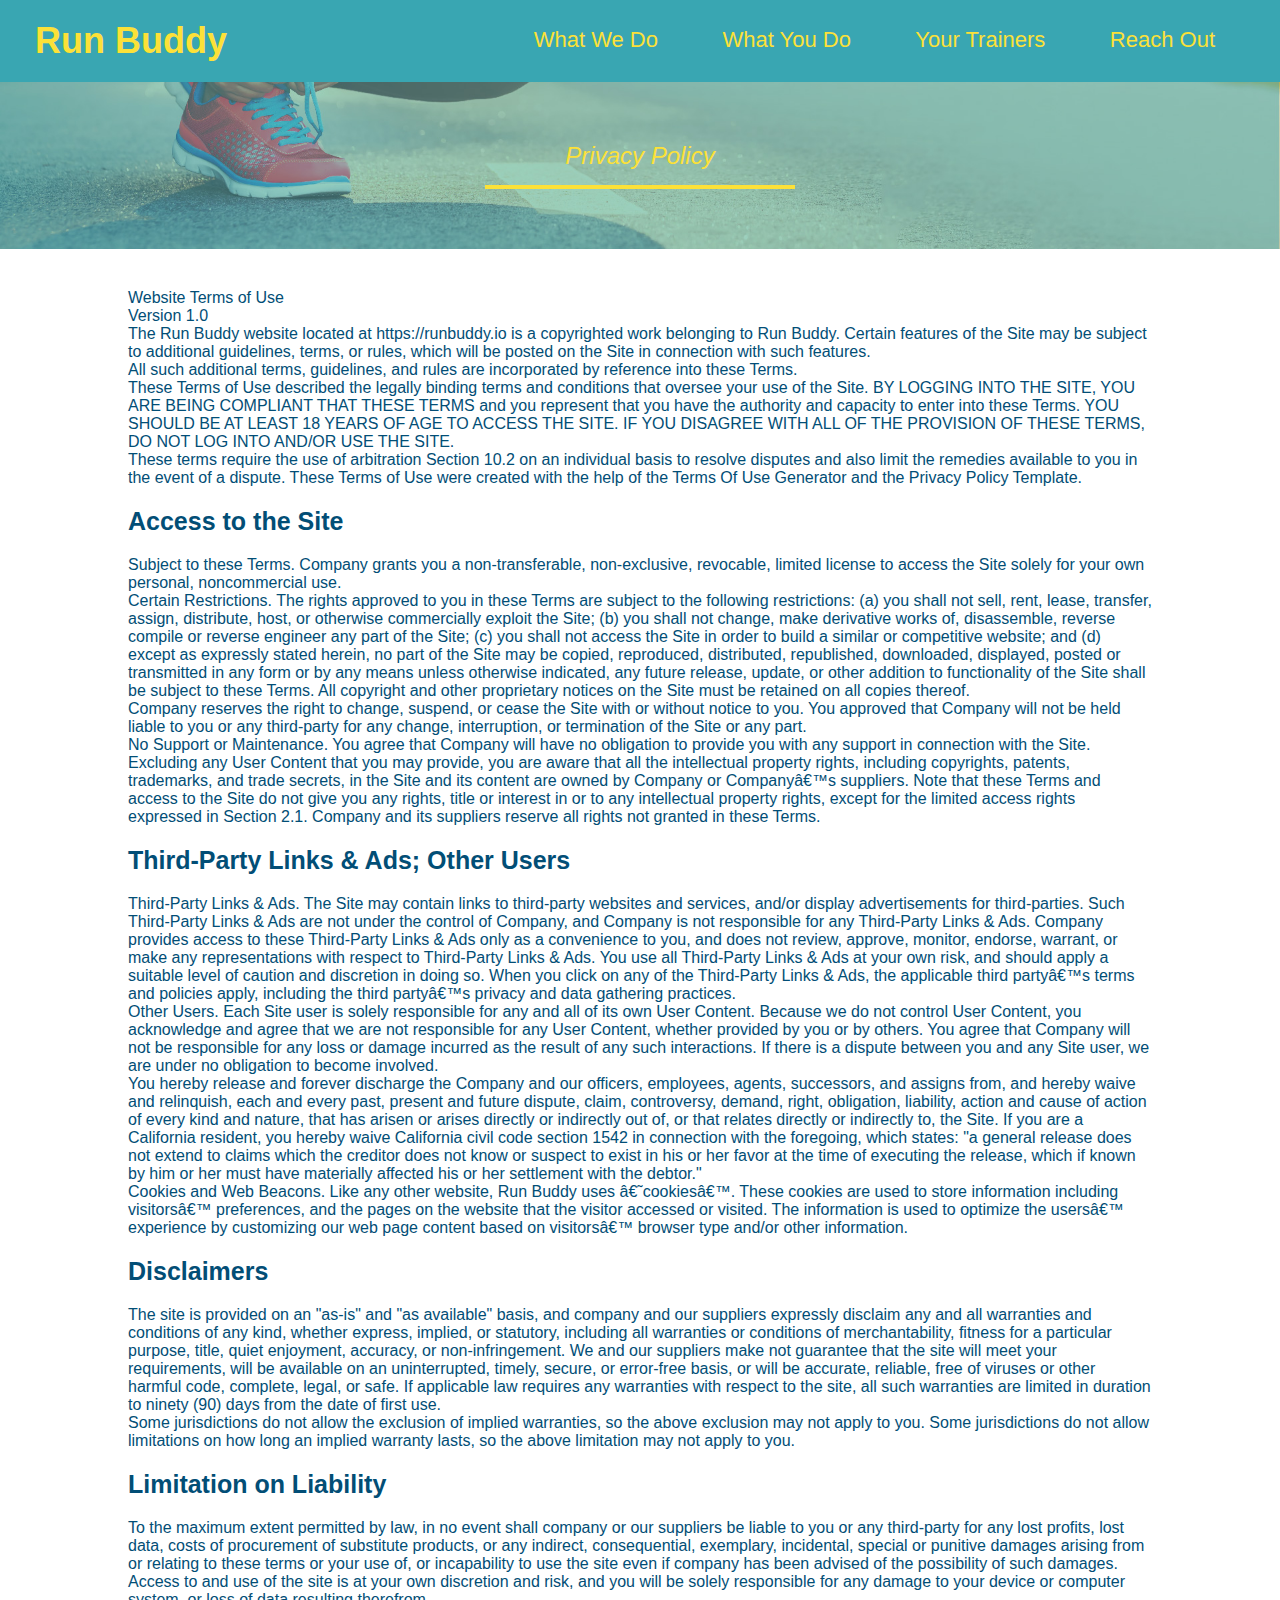
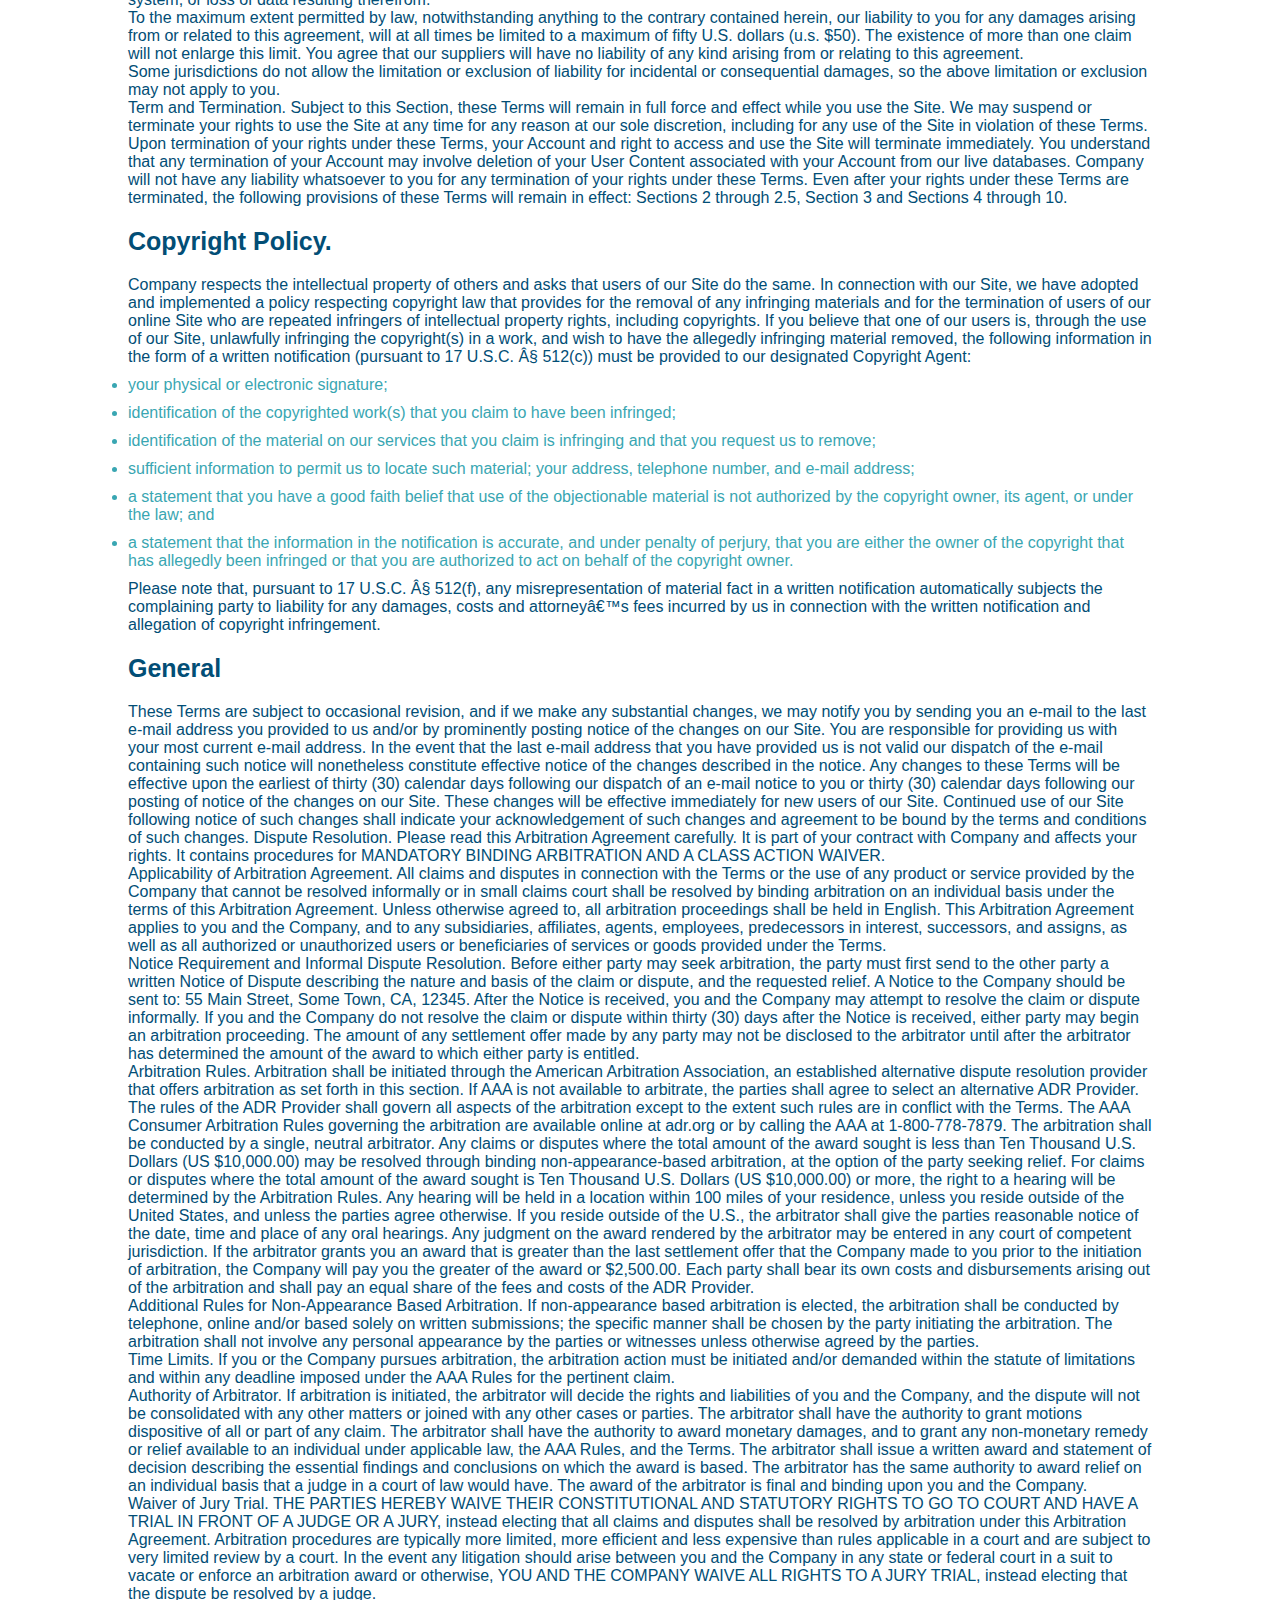
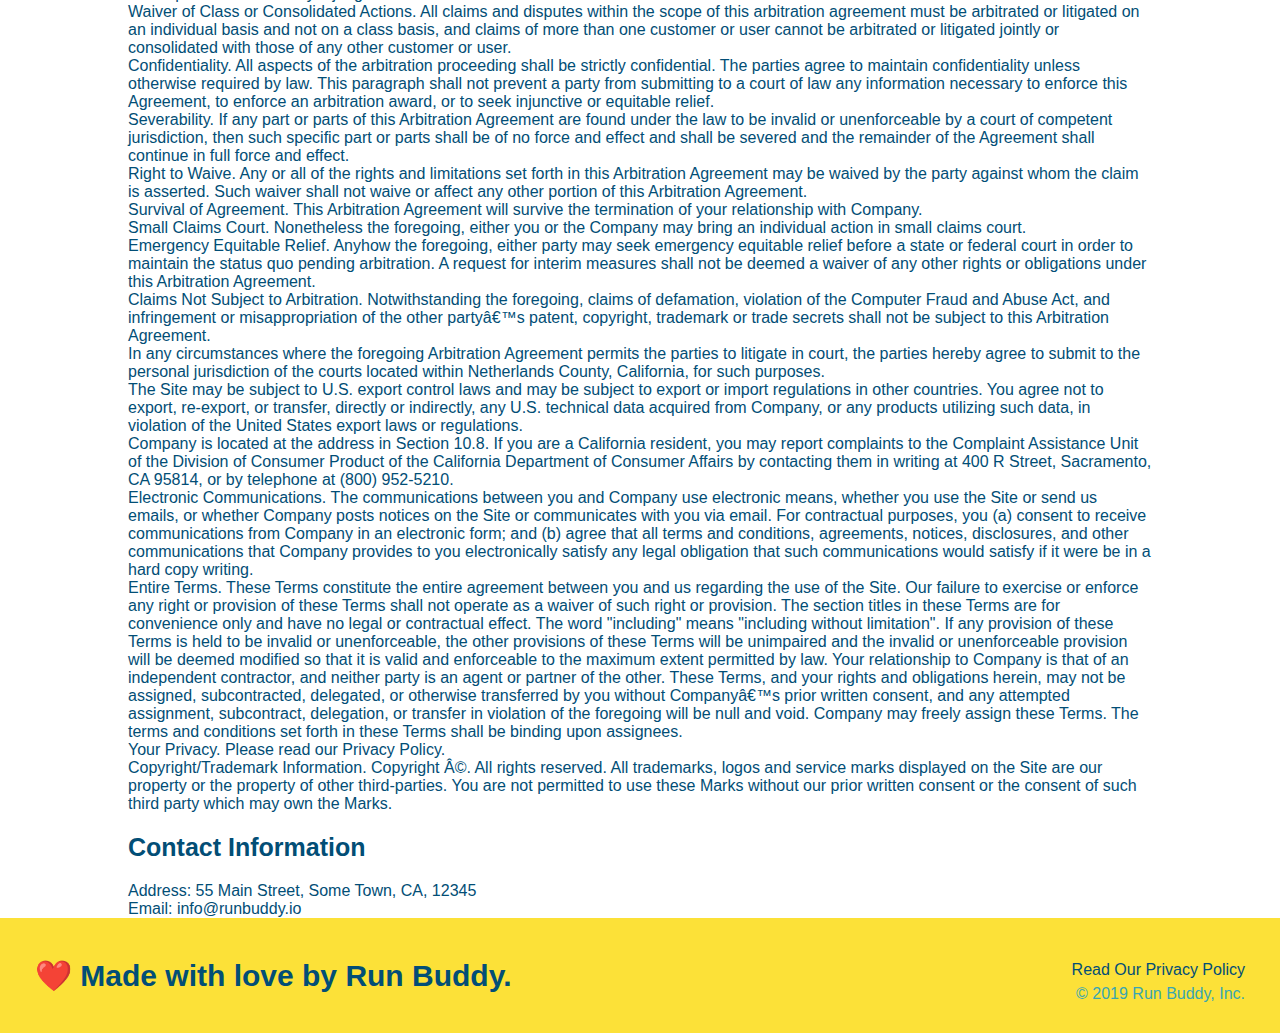
==== privacy-policy.html @ a276632d "privacy policy" ====
<!DOCTYPE html>
<html lang="en">
    <head>
        <meta charset="UTF-8" />
        <title>Privacy Policy - Run Buddy</title>
        <link rel="stylesheet" href="./assets/css/style.css">
        <link rel="stylesheet" href="./assets/css/secondary-styles.css">
    </head>
    <body>
 <!--HEADER NAVIGATION-->
 <header>
    <h1>
        <a href="./index.html">Run Buddy</a></h1>
    <nav>
        <ul>
            <li>
                <a href="./index.html#what-we-do">What We Do</a>
            </li>
            <li>
                <a href="./index.html#what-you-do">What You Do</a>
            </li>
            <li>
                <a href="./index.html#your-trainers">Your Trainers</a>
            </li>
            <li>
                <a href="./index.html#reach-out">Reach Out</a>
            </li>
        </ul>
     </nav>
 </header>
<section class="hero">
    <h2 class="page-title">
        Privacy Policy
    </h2>
</section>
<article class="secondary-content">
    
    <p>
        Website Terms of Use
      </p>

      <p>
        Version 1.0
      </p>

      <p>
        The Run Buddy website located at https://runbuddy.io is a copyrighted work belonging to Run Buddy. Certain
        features of the Site may be subject to additional guidelines, terms, or rules, which will be posted on the Site
        in connection with such features.
      </p>

      <p>
        All such additional terms, guidelines, and rules are incorporated by reference into these Terms.
      </p>

      <p>
        These Terms of Use described the legally binding terms and conditions that oversee your use of the Site. BY
        LOGGING INTO THE SITE, YOU ARE BEING COMPLIANT THAT THESE TERMS and you represent that you have the authority
        and capacity to enter into these Terms. YOU SHOULD BE AT LEAST 18 YEARS OF AGE TO ACCESS THE SITE. IF YOU
        DISAGREE WITH ALL OF THE PROVISION OF THESE TERMS, DO NOT LOG INTO AND/OR USE THE SITE.
      </p>

      <p>
        These terms require the use of arbitration Section 10.2 on an individual basis to resolve disputes and also
        limit the remedies available to you in the event of a dispute. These Terms of Use were created with the help of
        the Terms Of Use Generator and the Privacy Policy Template.
      </p>

      <h3>
        Access to the Site
      </h3>

      <p>
        Subject to these Terms. Company grants you a non-transferable, non-exclusive, revocable, limited license to
        access the Site solely for your own personal, noncommercial use.
      </p>

      <p>
        Certain Restrictions. The rights approved to you in these Terms are subject to the following restrictions: (a)
        you shall not sell, rent, lease, transfer, assign, distribute, host, or otherwise commercially exploit the Site;
        (b) you shall not change, make derivative works of, disassemble, reverse compile or reverse engineer any part of
        the Site; (c) you shall not access the Site in order to build a similar or competitive website; and (d) except
        as expressly stated herein, no part of the Site may be copied, reproduced, distributed, republished, downloaded,
        displayed, posted or transmitted in any form or by any means unless otherwise indicated, any future release,
        update, or other addition to functionality of the Site shall be subject to these Terms. All copyright and other
        proprietary notices on the Site must be retained on all copies thereof.
      </p>

      <p>
        Company reserves the right to change, suspend, or cease the Site with or without notice to you. You approved
        that Company will not be held liable to you or any third-party for any change, interruption, or termination of
        the Site or any part.
      </p>

      <p>
        No Support or Maintenance. You agree that Company will have no obligation to provide you with any support in
        connection with the Site.
      </p>

      <p>
        Excluding any User Content that you may provide, you are aware that all the intellectual property rights,
        including copyrights, patents, trademarks, and trade secrets, in the Site and its content are owned by Company
        or Companyâ€™s suppliers. Note that these Terms and access to the Site do not give you any rights, title or
        interest in or to any intellectual property rights, except for the limited access rights expressed in Section
        2.1. Company and its suppliers reserve all rights not granted in these Terms.
      </p>

      <h3>
        Third-Party Links & Ads; Other Users
      </h3>

      <p>
        Third-Party Links & Ads. The Site may contain links to third-party websites and services, and/or display
        advertisements for third-parties. Such Third-Party Links & Ads are not under the control of Company, and Company
        is not responsible for any Third-Party Links & Ads. Company provides access to these Third-Party Links & Ads
        only as a convenience to you, and does not review, approve, monitor, endorse, warrant, or make any
        representations with respect to Third-Party Links & Ads. You use all Third-Party Links & Ads at your own risk,
        and should apply a suitable level of caution and discretion in doing so. When you click on any of the
        Third-Party Links & Ads, the applicable third partyâ€™s terms and policies apply, including the third partyâ€™s
        privacy and data gathering practices.
      </p>

      <p>
        Other Users. Each Site user is solely responsible for any and all of its own User Content. Because we do not
        control User Content, you acknowledge and agree that we are not responsible for any User Content, whether
        provided by you or by others. You agree that Company will not be responsible for any loss or damage incurred as
        the result of any such interactions. If there is a dispute between you and any Site user, we are under no
        obligation to become involved.
      </p>

      <p>
        You hereby release and forever discharge the Company and our officers, employees, agents, successors, and
        assigns from, and hereby waive and relinquish, each and every past, present and future dispute, claim,
        controversy, demand, right, obligation, liability, action and cause of action of every kind and nature, that has
        arisen or arises directly or indirectly out of, or that relates directly or indirectly to, the Site. If you are
        a California resident, you hereby waive California civil code section 1542 in connection with the foregoing,
        which states: "a general release does not extend to claims which the creditor does not know or suspect to exist
        in his or her favor at the time of executing the release, which if known by him or her must have materially
        affected his or her settlement with the debtor."
      </p>

      <p>
        Cookies and Web Beacons. Like any other website, Run Buddy uses â€˜cookiesâ€™. These cookies are used to store
        information including visitorsâ€™ preferences, and the pages on the website that the visitor accessed or visited.
        The information is used to optimize the usersâ€™ experience by customizing our web page content based on visitorsâ€™
        browser type and/or other information.
      </p>

      <h3>
        Disclaimers
      </h3>

      <p>
        The site is provided on an "as-is" and "as available" basis, and company and our suppliers expressly disclaim
        any and all warranties and conditions of any kind, whether express, implied, or statutory, including all
        warranties or conditions of merchantability, fitness for a particular purpose, title, quiet enjoyment, accuracy,
        or non-infringement. We and our suppliers make not guarantee that the site will meet your requirements, will be
        available on an uninterrupted, timely, secure, or error-free basis, or will be accurate, reliable, free of
        viruses or other harmful code, complete, legal, or safe. If applicable law requires any warranties with respect
        to the site, all such warranties are limited in duration to ninety (90) days from the date of first use.
      </p>

      <p>
        Some jurisdictions do not allow the exclusion of implied warranties, so the above exclusion may not apply to
        you. Some jurisdictions do not allow limitations on how long an implied warranty lasts, so the above limitation
        may not apply to you.
      </p>

      <h3>
        Limitation on Liability
      </h3>

      <p>
        To the maximum extent permitted by law, in no event shall company or our suppliers be liable to you or any
        third-party for any lost profits, lost data, costs of procurement of substitute products, or any indirect,
        consequential, exemplary, incidental, special or punitive damages arising from or relating to these terms or
        your use of, or incapability to use the site even if company has been advised of the possibility of such
        damages. Access to and use of the site is at your own discretion and risk, and you will be solely responsible
        for any damage to your device or computer system, or loss of data resulting therefrom.
      </p>

      <p>
        To the maximum extent permitted by law, notwithstanding anything to the contrary contained herein, our liability
        to you for any damages arising from or related to this agreement, will at all times be limited to a maximum of
        fifty U.S. dollars (u.s. $50). The existence of more than one claim will not enlarge this limit. You agree that
        our suppliers will have no liability of any kind arising from or relating to this agreement.
      </p>

      <p>
        Some jurisdictions do not allow the limitation or exclusion of liability for incidental or consequential
        damages, so the above limitation or exclusion may not apply to you.
      </p>

      <p>
        Term and Termination. Subject to this Section, these Terms will remain in full force and effect while you use
        the Site. We may suspend or terminate your rights to use the Site at any time for any reason at our sole
        discretion, including for any use of the Site in violation of these Terms. Upon termination of your rights under
        these Terms, your Account and right to access and use the Site will terminate immediately. You understand that
        any termination of your Account may involve deletion of your User Content associated with your Account from our
        live databases. Company will not have any liability whatsoever to you for any termination of your rights under
        these Terms. Even after your rights under these Terms are terminated, the following provisions of these Terms
        will remain in effect: Sections 2 through 2.5, Section 3 and Sections 4 through 10.
      </p>

      <h3>
        Copyright Policy.
      </h3>

      <p>
        Company respects the intellectual property of others and asks that users of our Site do the same. In connection
        with our Site, we have adopted and implemented a policy respecting copyright law that provides for the removal
        of any infringing materials and for the termination of users of our online Site who are repeated infringers of
        intellectual property rights, including copyrights. If you believe that one of our users is, through the use of
        our Site, unlawfully infringing the copyright(s) in a work, and wish to have the allegedly infringing material
        removed, the following information in the form of a written notification (pursuant to 17 U.S.C. Â§ 512(c)) must
        be provided to our designated Copyright Agent:
      </p>

      <ul>
        <li>
          your physical or electronic signature;
        </li>
        <li>
          identification of the copyrighted work(s) that you claim to have been infringed;
        </li>
        <li>
          identification of the material on our services that you claim is infringing and that you request us to remove;
        </li>
        <li>
          sufficient information to permit us to locate such material; your address, telephone number, and e-mail
          address;
        </li>
        <li>
          a statement that you have a good faith belief that use of the objectionable material is not authorized by the
          copyright owner, its agent, or under the law; and
        </li>
        <li>
          a statement that the information in the notification is accurate, and under penalty of perjury, that you are
          either the owner of the copyright that has allegedly been infringed or that you are authorized to act on
          behalf of the copyright owner.
        </li>
      </ul>

      <p>
        Please note that, pursuant to 17 U.S.C. Â§ 512(f), any misrepresentation of material fact in a written
        notification automatically subjects the complaining party to liability for any damages, costs and attorneyâ€™s
        fees incurred by us in connection with the written notification and allegation of copyright infringement.
      </p>

      <h3>
        General
      </h3>

      <p>
        These Terms are subject to occasional revision, and if we make any substantial changes, we may notify you by
        sending you an e-mail to the last e-mail address you provided to us and/or by prominently posting notice of the
        changes on our Site. You are responsible for providing us with your most current e-mail address. In the event
        that the last e-mail address that you have provided us is not valid our dispatch of the e-mail containing such
        notice will nonetheless constitute effective notice of the changes described in the notice. Any changes to these
        Terms will be effective upon the earliest of thirty (30) calendar days following our dispatch of an e-mail
        notice to you or thirty (30) calendar days following our posting of notice of the changes on our Site. These
        changes will be effective immediately for new users of our Site. Continued use of our Site following notice of
        such changes shall indicate your acknowledgement of such changes and agreement to be bound by the terms and
        conditions of such changes. Dispute Resolution. Please read this Arbitration Agreement carefully. It is part of
        your contract with Company and affects your rights. It contains procedures for MANDATORY BINDING ARBITRATION AND
        A CLASS ACTION WAIVER.
      </p>

      <p>
        Applicability of Arbitration Agreement. All claims and disputes in connection with the Terms or the use of any
        product or service provided by the Company that cannot be resolved informally or in small claims court shall be
        resolved by binding arbitration on an individual basis under the terms of this Arbitration Agreement. Unless
        otherwise agreed to, all arbitration proceedings shall be held in English. This Arbitration Agreement applies to
        you and the Company, and to any subsidiaries, affiliates, agents, employees, predecessors in interest,
        successors, and assigns, as well as all authorized or unauthorized users or beneficiaries of services or goods
        provided under the Terms.
      </p>

      <p>
        Notice Requirement and Informal Dispute Resolution. Before either party may seek arbitration, the party must
        first send to the other party a written Notice of Dispute describing the nature and basis of the claim or
        dispute, and the requested relief. A Notice to the Company should be sent to: 55 Main Street, Some Town, CA,
        12345. After the Notice is received, you and the Company may attempt to resolve the claim or dispute informally.
        If you and the Company do not resolve the claim or dispute within thirty (30) days after the Notice is received,
        either party may begin an arbitration proceeding. The amount of any settlement offer made by any party may not
        be disclosed to the arbitrator until after the arbitrator has determined the amount of the award to which either
        party is entitled.
      </p>

      <p>
        Arbitration Rules. Arbitration shall be initiated through the American Arbitration Association, an established
        alternative dispute resolution provider that offers arbitration as set forth in this section. If AAA is not
        available to arbitrate, the parties shall agree to select an alternative ADR Provider. The rules of the ADR
        Provider shall govern all aspects of the arbitration except to the extent such rules are in conflict with the
        Terms. The AAA Consumer Arbitration Rules governing the arbitration are available online at adr.org or by
        calling the AAA at 1-800-778-7879. The arbitration shall be conducted by a single, neutral arbitrator. Any
        claims or disputes where the total amount of the award sought is less than Ten Thousand U.S. Dollars (US
        $10,000.00) may be resolved through binding non-appearance-based arbitration, at the option of the party seeking
        relief. For claims or disputes where the total amount of the award sought is Ten Thousand U.S. Dollars (US
        $10,000.00) or more, the right to a hearing will be determined by the Arbitration Rules. Any hearing will be
        held in a location within 100 miles of your residence, unless you reside outside of the United States, and
        unless the parties agree otherwise. If you reside outside of the U.S., the arbitrator shall give the parties
        reasonable notice of the date, time and place of any oral hearings. Any judgment on the award rendered by the
        arbitrator may be entered in any court of competent jurisdiction. If the arbitrator grants you an award that is
        greater than the last settlement offer that the Company made to you prior to the initiation of arbitration, the
        Company will pay you the greater of the award or $2,500.00. Each party shall bear its own costs and
        disbursements arising out of the arbitration and shall pay an equal share of the fees and costs of the ADR
        Provider.
      </p>

      <p>
        Additional Rules for Non-Appearance Based Arbitration. If non-appearance based arbitration is elected, the
        arbitration shall be conducted by telephone, online and/or based solely on written submissions; the specific
        manner shall be chosen by the party initiating the arbitration. The arbitration shall not involve any personal
        appearance by the parties or witnesses unless otherwise agreed by the parties.
      </p>

      <p>
        Time Limits. If you or the Company pursues arbitration, the arbitration action must be initiated and/or demanded
        within the statute of limitations and within any deadline imposed under the AAA Rules for the pertinent claim.
      </p>

      <p>
        Authority of Arbitrator. If arbitration is initiated, the arbitrator will decide the rights and liabilities of
        you and the Company, and the dispute will not be consolidated with any other matters or joined with any other
        cases or parties. The arbitrator shall have the authority to grant motions dispositive of all or part of any
        claim. The arbitrator shall have the authority to award monetary damages, and to grant any non-monetary remedy
        or relief available to an individual under applicable law, the AAA Rules, and the Terms. The arbitrator shall
        issue a written award and statement of decision describing the essential findings and conclusions on which the
        award is based. The arbitrator has the same authority to award relief on an individual basis that a judge in a
        court of law would have. The award of the arbitrator is final and binding upon you and the Company.
      </p>

      <p>
        Waiver of Jury Trial. THE PARTIES HEREBY WAIVE THEIR CONSTITUTIONAL AND STATUTORY RIGHTS TO GO TO COURT AND HAVE
        A TRIAL IN FRONT OF A JUDGE OR A JURY, instead electing that all claims and disputes shall be resolved by
        arbitration under this Arbitration Agreement. Arbitration procedures are typically more limited, more efficient
        and less expensive than rules applicable in a court and are subject to very limited review by a court. In the
        event any litigation should arise between you and the Company in any state or federal court in a suit to vacate
        or enforce an arbitration award or otherwise, YOU AND THE COMPANY WAIVE ALL RIGHTS TO A JURY TRIAL, instead
        electing that the dispute be resolved by a judge.
      </p>

      <p>
        Waiver of Class or Consolidated Actions. All claims and disputes within the scope of this arbitration agreement
        must be arbitrated or litigated on an individual basis and not on a class basis, and claims of more than one
        customer or user cannot be arbitrated or litigated jointly or consolidated with those of any other customer or
        user.
      </p>

      <p>
        Confidentiality. All aspects of the arbitration proceeding shall be strictly confidential. The parties agree to
        maintain confidentiality unless otherwise required by law. This paragraph shall not prevent a party from
        submitting to a court of law any information necessary to enforce this Agreement, to enforce an arbitration
        award, or to seek injunctive or equitable relief.
      </p>

      <p>
        Severability. If any part or parts of this Arbitration Agreement are found under the law to be invalid or
        unenforceable by a court of competent jurisdiction, then such specific part or parts shall be of no force and
        effect and shall be severed and the remainder of the Agreement shall continue in full force and effect.
      </p>

      <p>
        Right to Waive. Any or all of the rights and limitations set forth in this Arbitration Agreement may be waived
        by the party against whom the claim is asserted. Such waiver shall not waive or affect any other portion of this
        Arbitration Agreement.
      </p>

      <p>
        Survival of Agreement. This Arbitration Agreement will survive the termination of your relationship with
        Company.
      </p>

      <p>
        Small Claims Court. Nonetheless the foregoing, either you or the Company may bring an individual action in small
        claims court.
      </p>

      <p>
        Emergency Equitable Relief. Anyhow the foregoing, either party may seek emergency equitable relief before a
        state or federal court in order to maintain the status quo pending arbitration. A request for interim measures
        shall not be deemed a waiver of any other rights or obligations under this Arbitration Agreement.
      </p>

      <p>
        Claims Not Subject to Arbitration. Notwithstanding the foregoing, claims of defamation, violation of the
        Computer Fraud and Abuse Act, and infringement or misappropriation of the other partyâ€™s patent, copyright,
        trademark or trade secrets shall not be subject to this Arbitration Agreement.
      </p>

      <p>
        In any circumstances where the foregoing Arbitration Agreement permits the parties to litigate in court, the
        parties hereby agree to submit to the personal jurisdiction of the courts located within Netherlands County,
        California, for such purposes.
      </p>

      <p>
        The Site may be subject to U.S. export control laws and may be subject to export or import regulations in other
        countries. You agree not to export, re-export, or transfer, directly or indirectly, any U.S. technical data
        acquired from Company, or any products utilizing such data, in violation of the United States export laws or
        regulations.
      </p>

      <p>
        Company is located at the address in Section 10.8. If you are a California resident, you may report complaints
        to the Complaint Assistance Unit of the Division of Consumer Product of the California Department of Consumer
        Affairs by contacting them in writing at 400 R Street, Sacramento, CA 95814, or by telephone at (800) 952-5210.
      </p>

      <p>
        Electronic Communications. The communications between you and Company use electronic means, whether you use the
        Site or send us emails, or whether Company posts notices on the Site or communicates with you via email. For
        contractual purposes, you (a) consent to receive communications from Company in an electronic form; and (b)
        agree that all terms and conditions, agreements, notices, disclosures, and other communications that Company
        provides to you electronically satisfy any legal obligation that such communications would satisfy if it were be
        in a hard copy writing.
      </p>

      <p>
        Entire Terms. These Terms constitute the entire agreement between you and us regarding the use of the Site. Our
        failure to exercise or enforce any right or provision of these Terms shall not operate as a waiver of such right
        or provision. The section titles in these Terms are for convenience only and have no legal or contractual
        effect. The word "including" means "including without limitation". If any provision of these Terms is held to be
        invalid or unenforceable, the other provisions of these Terms will be unimpaired and the invalid or
        unenforceable provision will be deemed modified so that it is valid and enforceable to the maximum extent
        permitted by law. Your relationship to Company is that of an independent contractor, and neither party is an
        agent or partner of the other. These Terms, and your rights and obligations herein, may not be assigned,
        subcontracted, delegated, or otherwise transferred by you without Companyâ€™s prior written consent, and any
        attempted assignment, subcontract, delegation, or transfer in violation of the foregoing will be null and void.
        Company may freely assign these Terms. The terms and conditions set forth in these Terms shall be binding upon
        assignees.
      </p>

      <p>
        Your Privacy. Please read our Privacy Policy.
      </p>

      <p>
        Copyright/Trademark Information. Copyright Â©. All rights reserved. All trademarks, logos and service marks
        displayed on the Site are our property or the property of other third-parties. You are not permitted to use
        these Marks without our prior written consent or the consent of such third party which may own the Marks.
      </p>

      <h3>
        Contact Information
      </h3>

      <p>
        Address: 55 Main Street, Some Town, CA, 12345
      </p>

      <p>
        Email: info@runbuddy.io
      </p>
</article>

<!--Footer-->
  <footer>
    <h2>❤️ Made with love by Run Buddy.</h2>
    <div>
        <a>Read Our Privacy Policy</a> <br/>
        &copy; 2019 Run Buddy, Inc.
    </div>
</footer>
    </body>
</html>
---- assets/css/style.css ----
/* REMOVING DEFAULT BROWSER STYLING */
* {
    margin: 0;
    padding: 0;
    box-sizing: border-box;
}
/* SETTING DEFAULT FONT COLOR/FAMILY */
body {
    color: #39a6b2;
    font-family: Helvetica, Arial, sans-serif;
}
/* BEGIN HEADER */
/* HEADER POSITION/ BACKGROUND COLOR */
header {
    padding: 20px 35px;
    background-color: #39a6b2;
}
/* HEADER FONT STYLE/COLOR */
header h1 {
    font-weight: bold;
    font-size: 36px;
    color: #fce138;
    margin: 0;
    /* ADDING SPACE FOR NAV LINKS IN HEADER BLOCK */
    display: inline;
}
/* REMOVING BLUE UNDERLINE OF <a> /ADDING COLOR */
header a {
    text-decoration: none;
    color: #fce138;
}
/* MOVING NAV LINKS TO THE RIGHT OF THE PAGE */
header nav {
    float: right;
    margin: 7px 0;
}
/* CHANGING NAV <li> ELEM FROM BLOCK TO INLINE */
header nav ul li {
    display: inline;
}
/* FURTHER STYLING FONT OF NAV LINKS */
header nav ul li a {
    margin: 0 30px;
    font-weight: lighter;
    font-size: 22px;
}
/* END HEADER */

/* FOOTER STYLING */
/* FOOTER BGRND COLOR & POSITION */
footer {
    background: #fce138;
    width: 100%;
    padding: 40px 35px;
}
/*ALLOW SPACE FOR RIGHT HAND <div> INLINE ELEMENT*/
/*FONT COLOR/ LOCATION FOR h2 ELEMENT*/
footer h2 {
    display: inline;
    color: #024e76;
    font-size: 30px;
    margin: 0;
}
/*STYLE FOR <div> CONTAINER*/
footer div {
    float: right;
    line-height: 1.5;
    text-align: right;
}
footer a {
    color: #024e76;
}
/* END FOOTER */

/* homepage hero */
.hero {
    background-image: url(../images/hero-image.jpeg);
    height: 600px;
    background-size: cover;
    background-position: center;
}

/* BEGIN HERO-FORM */
.hero-form {
    border: solid 3px #024e76; 
    background-color: #fce138;
    padding: 20px;
    width: 500px;
    color: #024e76;
    position: absolute;
    bottom: 120px;
    right: 140px;
}
.hero-form h3 {
    font-size: 24px;
    margin: 0px;
}
.hero-form p {
    margin: 5px 0 15px 0;
}
.form-input {
    border: 1px solid #024e76;
    display: block;
    padding: 7px 15px;
    font-size: 16px;
    color: #024e76;
    width: 100%;
    margin-bottom: 15px;
}
.hero-form label {
    margin: 0px 5px;
}
.hero-form button {
    color: #fce138;
    background-color: #024e76;
    border: none;
    padding: 10px 20px;
    font-size: 16px;
}
/* END HERO-FORM */

/* SECTION STYLE */
section {
    padding: 60px;
}
/* STYLE h2 ELEMENTS */
.section-title {
    font-size: 55px;
    color: #024e76;
    margin-bottom: 35px;
    padding: 0 100px 20px 100px;
    display: inline-block;
    border-bottom: 3px solid;
}

.primary-border {
    border-color:#fce138;
}

.secondary-border {
    border-color: #39a6b2;
}
/* END h2 ELEMENTS */

/* WHAT WE DO */
.intro {
    text-align: center;
}
.intro p {
    line-height: 1.7;
    color: #39a6b2;
    width: 80%;
    font-size: 20px;
    margin: 0 auto;
}
/* END WHAT WE DO */

/* BEGIn WHAT YOU DO */
.steps {
    text-align: center;
    background: #fce138
}
.steps div {
    margin-bottom: 80px;
}

.steps img {
    width: 15%;
    margin: 10px 0;
}

.steps h3 {
    color: #024e76;
    font-size: 46px;
    margin-top: 10px;
}

.steps span {
    font-size: 38px;
}

.steps p {
    color: #39a6b2;
    font-size: 23px;
}
/* END SECTION STYLE */

/* BEGIN TRAINERS STYLE */
.trainers {
    text-align: center;
}

.trainer {
    width: 900px;
    margin: 0 auto 30px auto;
    background: #024e76;
    color: #fce138;
    overflow: auto;
}

.trainer img {
    width: 35%;
    float: left;
}

.trainer-bio {
    padding: 35px;
    float: left;
    width: 65%;
}

.text-left {
    text-align: left;
}

.text-right {
    text-align: right;
}

.trainer-bio h3 {
    font-size: 32px;
    margin-bottom: 8px;
}

.trainer-bio h4 {
    font-weight: lighter;
    font-size: 26px;
    margin-bottom: 25px;
}

.trainer-bio p {
    font-size: 17px;
    line-height: 1.3;
}
/* END TRAINER SECTION */

/* REACH OUT SECTION */
.contact {
    text-align: center;
    background: #024e76;
}
.contact h2 {
    color: #fce138;
}
.contact-info iframe {
    margin: 20px;
    width: 400px;
    height: 400px;
}
.contact-info div {
    width: 410px;
    display: inline-block;
    vertical-align: top;
    text-align: left;
    margin: 30px 0 0 60px;
    color: white;
  }
.contact-info h3 {
    font-size: 32px;
    color: #fce138;
}
.contact-info p, .contact-info address {
    margin: 20px 0;
    line-height: 1.5;
    font-size: 20px;
    font-style: normal;
}
.contact-info a {
    color: #fce138
}

/* REACH OUT STYLE END */
---- assets/css/secondary-styles.css ----
.hero {
    background-position: bottom;
    height: auto;
    text-align: center;
    margin-bottom: 40px;
}
.page-title {
    color: #fce138;
    font-weight: normal;
    font-style: italic;
    display: inline-block;
    border-bottom: 4px solid #fce138;
    padding: 0 80px 15px 80px;
}
.secondary-content {
    width: 80%;
    margin: 0 auto;
    color: #024e76;
}

.secondary-content h3 {
    font-size: 25px;
    margin: 20px 0;
}

.secondary-content p {
    font-size: 16px 20px;
}

.secondary-content li {
    color: #39a6b2;
    margin: 10px 0;
}
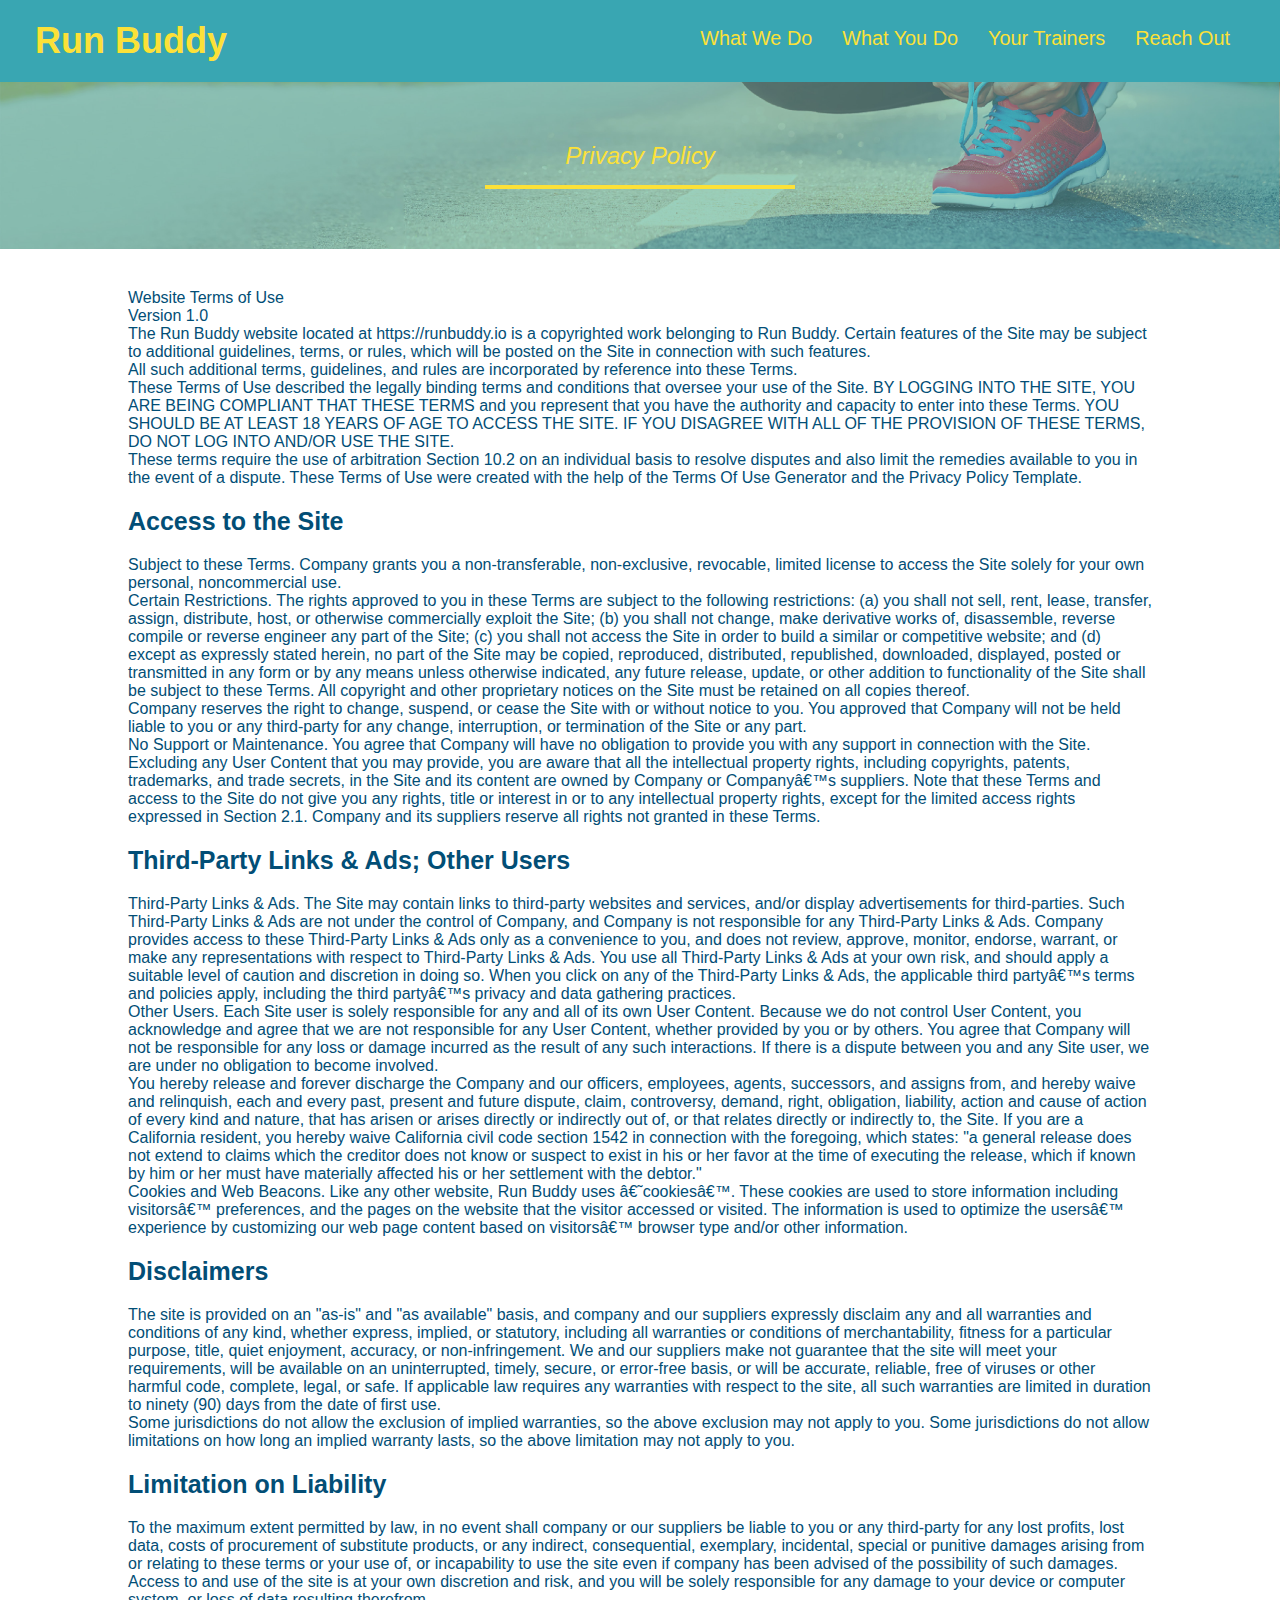
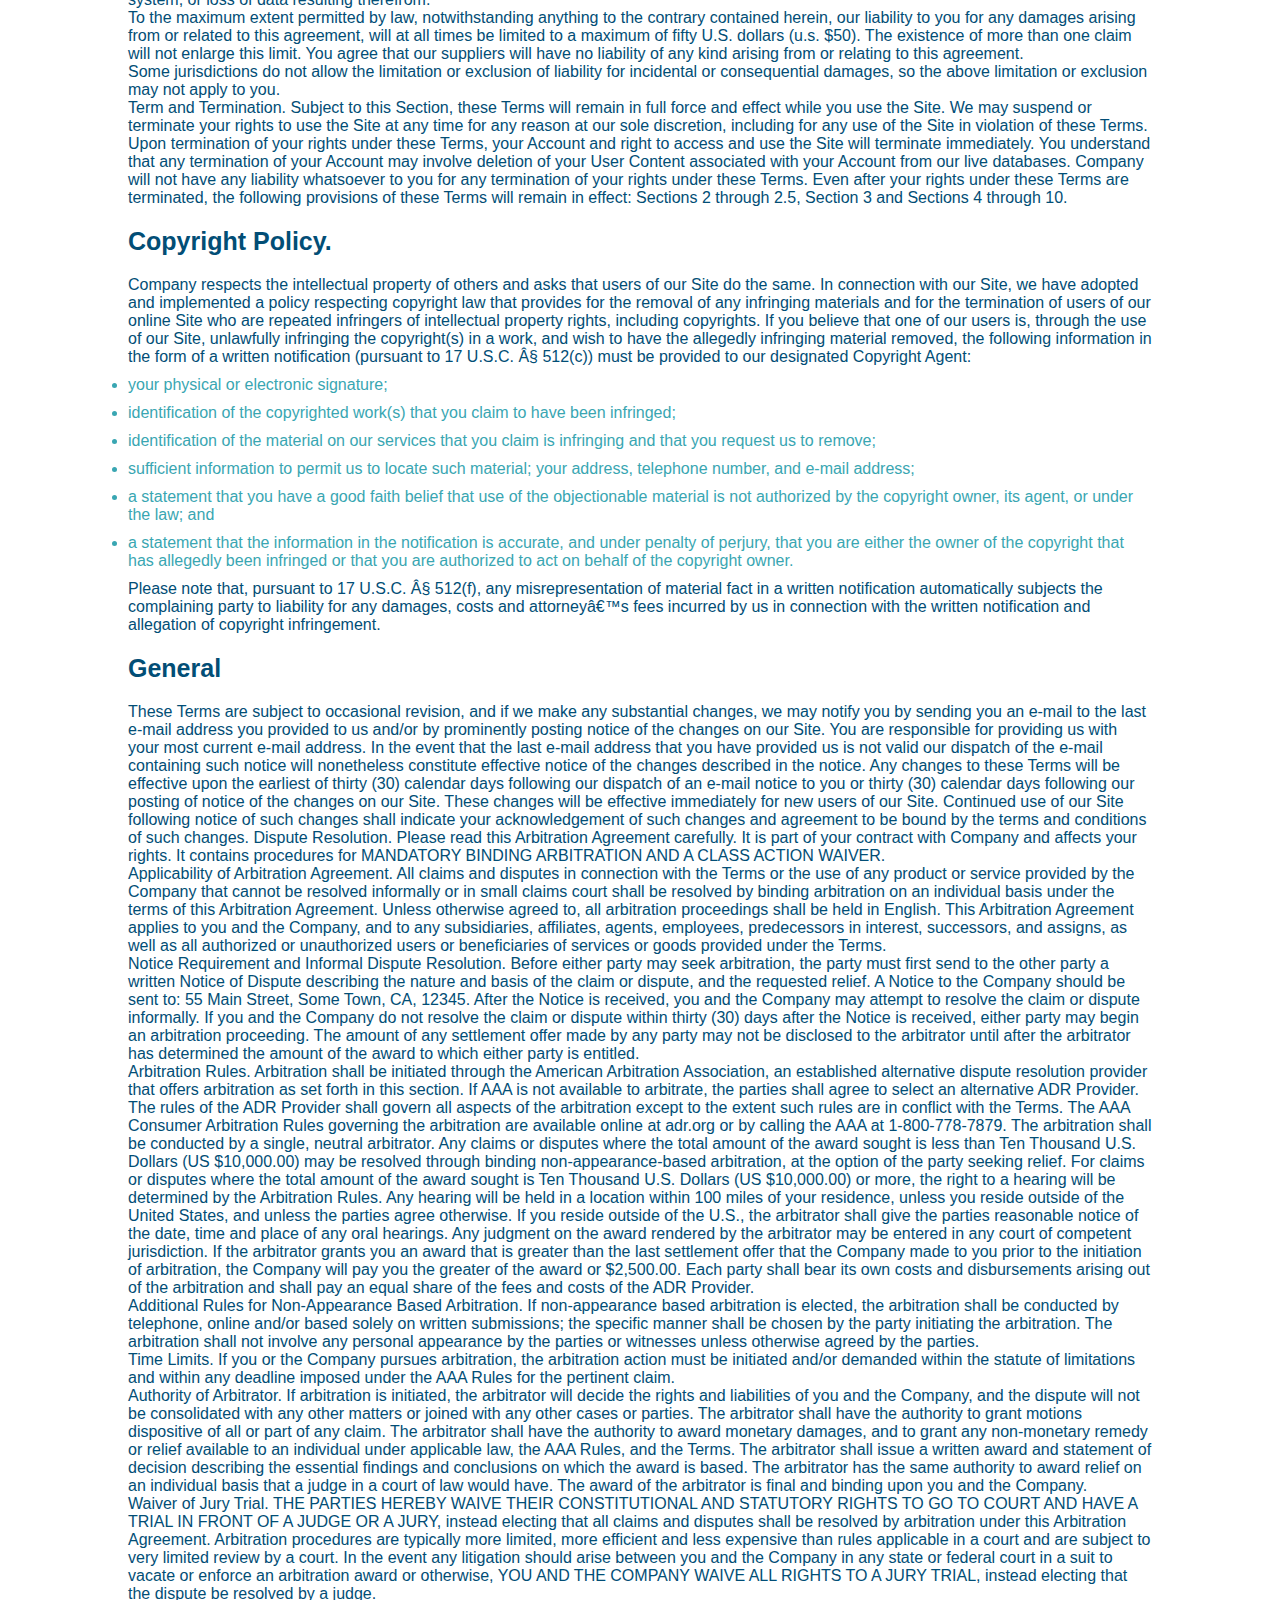
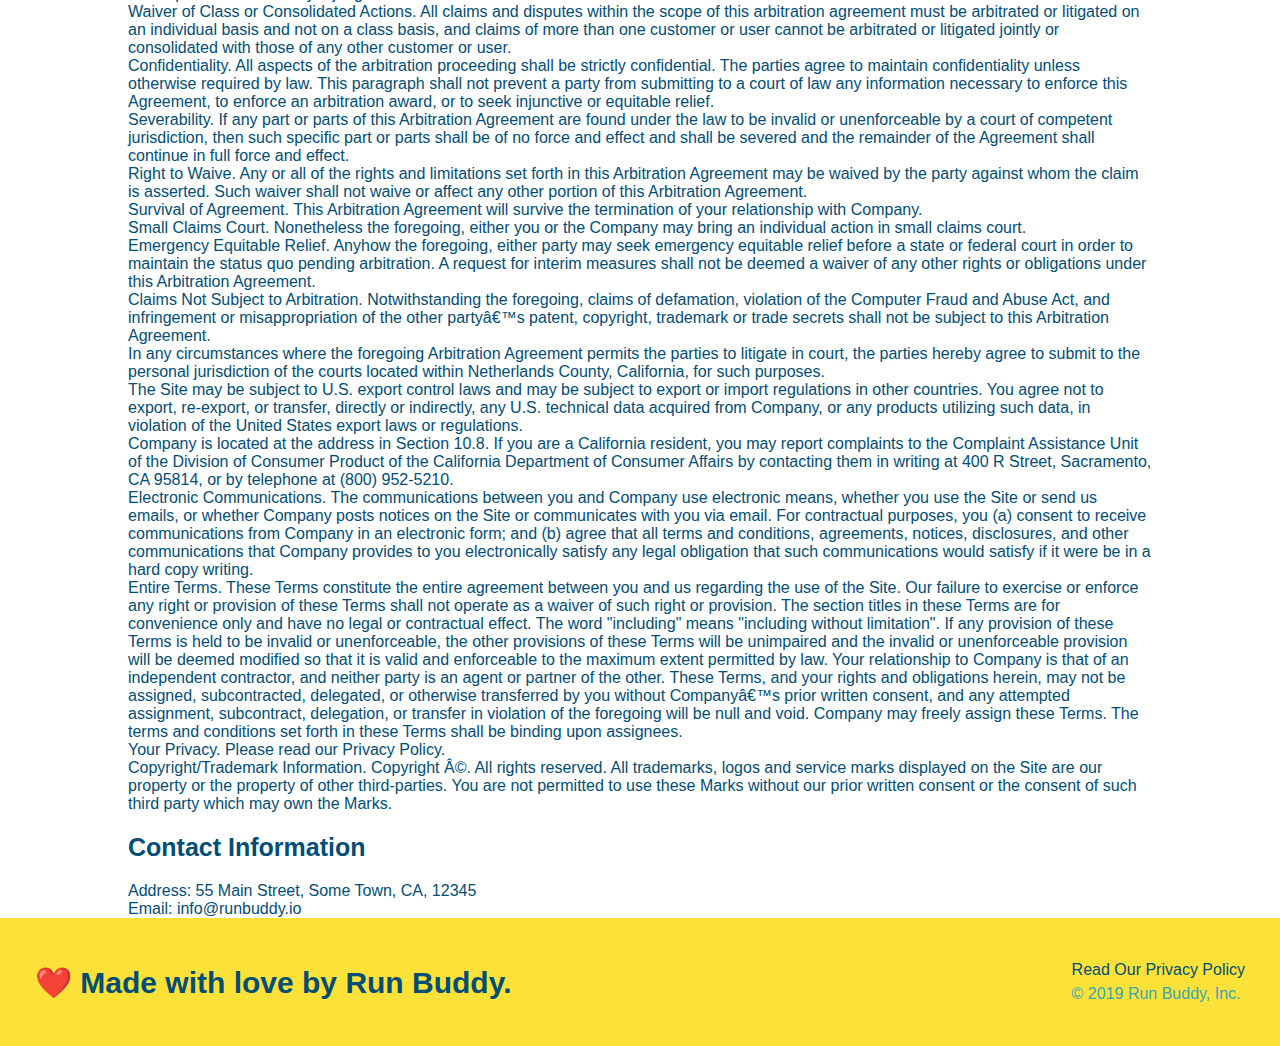
==== commit 86f0c8cd: "add media queries 980,768,575" ====
--- a/privacy-policy.html
+++ b/privacy-policy.html
@@ -2,6 +2,7 @@
 <html lang="en">
     <head>
         <meta charset="UTF-8" />
+        <meta name="viewport" content="width=device-width, initial scale=1.0"/>
         <title>Privacy Policy - Run Buddy</title>
         <link rel="stylesheet" href="./assets/css/style.css">
         <link rel="stylesheet" href="./assets/css/secondary-styles.css">
--- a/assets/css/style.css
+++ b/assets/css/style.css
@@ -14,6 +14,9 @@
 header {
     padding: 20px 35px;
     background-color: #39a6b2;
+    display: flex;
+    justify-content: space-between;
+    flex-wrap: wrap;
 }
 /* HEADER FONT STYLE/COLOR */
 header h1 {
@@ -21,8 +24,7 @@
     font-size: 36px;
     color: #fce138;
     margin: 0;
-    /* ADDING SPACE FOR NAV LINKS IN HEADER BLOCK */
-    display: inline;
+   
 }
 /* REMOVING BLUE UNDERLINE OF <a> /ADDING COLOR */
 header a {
@@ -31,24 +33,31 @@
 }
 /* MOVING NAV LINKS TO THE RIGHT OF THE PAGE */
 header nav {
-    float: right;
     margin: 7px 0;
 }
 /* CHANGING NAV <li> ELEM FROM BLOCK TO INLINE */
-header nav ul li {
-    display: inline;
+header nav ul {
+    display: flex;
+    flex-wrap: wrap;
+    justify-content: space-between;
+    align-items: center;
+    list-style: none;
 }
 /* FURTHER STYLING FONT OF NAV LINKS */
 header nav ul li a {
-    margin: 0 30px;
+    padding: 10px 15px;
     font-weight: lighter;
-    font-size: 22px;
+    font-size: 1.55vw;
 }
 /* END HEADER */
 
 /* FOOTER STYLING */
 /* FOOTER BGRND COLOR & POSITION */
 footer {
+    display: flex;
+    justify-content: space-between;
+    align-items: center;
+    flex-wrap: wrap;
     background: #fce138;
     width: 100%;
     padding: 40px 35px;
@@ -56,16 +65,13 @@
 /*ALLOW SPACE FOR RIGHT HAND <div> INLINE ELEMENT*/
 /*FONT COLOR/ LOCATION FOR h2 ELEMENT*/
 footer h2 {
-    display: inline;
     color: #024e76;
     font-size: 30px;
     margin: 0;
 }
 /*STYLE FOR <div> CONTAINER*/
 footer div {
-    float: right;
     line-height: 1.5;
-    text-align: right;
 }
 footer a {
     color: #024e76;
@@ -75,9 +81,27 @@
 /* homepage hero */
 .hero {
     background-image: url(../images/hero-image.jpeg);
-    height: 600px;
     background-size: cover;
     background-position: center;
+    display: flex;
+    justify-content: center;
+    flex-wrap: wrap;
+    align-items: flex-start;
+}
+
+/* BEGIN HERO-TEXT */
+.hero-cta {
+    text-align: right;
+    width: 35%;
+    margin: 3.5%;
+    color: #fff;
+    font-size: 18px;
+    line-height: 1.2;
+}
+.hero-cta h1 {
+    color: #fce138;
+    font-style: italic;
+    font-size: 55px;
 }
 
 /* BEGIN HERO-FORM */
@@ -85,11 +109,9 @@
     border: solid 3px #024e76; 
     background-color: #fce138;
     padding: 20px;
-    width: 500px;
-    color: #024e76;
-    position: absolute;
-    bottom: 120px;
-    right: 140px;
+    color: #024e76;
+    width: 40%;
+    margin: 3.5%;
 }
 .hero-form h3 {
     font-size: 24px;
@@ -125,12 +147,12 @@
 }
 /* STYLE h2 ELEMENTS */
 .section-title {
-    font-size: 55px;
-    color: #024e76;
-    margin-bottom: 35px;
-    padding: 0 100px 20px 100px;
-    display: inline-block;
-    border-bottom: 3px solid;
+    font-size: 48px;
+    color: #024e76;
+    padding-bottom: 20px;
+    text-align: center;
+    margin: 0 auto 35px auto;
+    width: 50%;
 }
 
 .primary-border {
@@ -143,118 +165,119 @@
 /* END h2 ELEMENTS */
 
 /* WHAT WE DO */
-.intro {
-    text-align: center;
-}
 .intro p {
     line-height: 1.7;
     color: #39a6b2;
     width: 80%;
     font-size: 20px;
     margin: 0 auto;
+    text-align: center;
 }
 /* END WHAT WE DO */
 
 /* BEGIn WHAT YOU DO */
 .steps {
-    text-align: center;
     background: #fce138
 }
-.steps div {
-    margin-bottom: 80px;
-}
-
-.steps img {
-    width: 15%;
-    margin: 10px 0;
-}
-
-.steps h3 {
+.step {
+    margin: 50px auto;
+    padding-bottom: 50px;
+    width: 80%;
+    border-bottom: 1px solid #39a6b2;
+    display: flex;
+    flex-wrap: wrap;
+    align-items: center;
+    justify-content: space-between;
+}
+.step h3 {
     color: #024e76;
     font-size: 46px;
-    margin-top: 10px;
-}
-
-.steps span {
-    font-size: 38px;
-}
-
-.steps p {
+    flex: 1 30;
+}
+.step-info {
+    flex: 2 70%;
+    display: flex;
+    flex-wrap: wrap;
+    align-items: center;
+}
+.step-img {
+    flex: 1 12%;
+    margin-right: 20px;
+    max-width: 100%;
+}
+.step-text {
+    flex: 12;
+}
+.step-text p {
     color: #39a6b2;
-    font-size: 23px;
+    font-size: 18px;
+}
+.step-text h4 {
+    font-size: 26px;
+    line-height: 1.5;
+    color: #024e76;
 }
 /* END SECTION STYLE */
 
 /* BEGIN TRAINERS STYLE */
 .trainers {
-    text-align: center;
-}
-
+    width: 100%;
+    margin: 0 auto;
+    display: flex;
+    flex-wrap: wrap;
+    justify-content: space-around;
+}
 .trainer {
-    width: 900px;
-    margin: 0 auto 30px auto;
+    margin: 20px;
     background: #024e76;
     color: #fce138;
-    overflow: auto;
+    flex: 1;
 }
 
 .trainer img {
-    width: 35%;
-    float: left;
+    width: 100%;
 }
 
 .trainer-bio {
-    padding: 35px;
-    float: left;
-    width: 65%;
-}
-
-.text-left {
-    text-align: left;
-}
-
-.text-right {
-    text-align: right;
+    padding: 25px;
+    line-height: 1.3;
 }
 
 .trainer-bio h3 {
-    font-size: 32px;
-    margin-bottom: 8px;
+    font-size: 28px;
 }
 
 .trainer-bio h4 {
     font-weight: lighter;
-    font-size: 26px;
-    margin-bottom: 25px;
+    font-size: 22px;
+    margin-bottom: 15px;
 }
 
 .trainer-bio p {
     font-size: 17px;
-    line-height: 1.3;
 }
 /* END TRAINER SECTION */
 
 /* REACH OUT SECTION */
 .contact {
-    text-align: center;
     background: #024e76;
 }
+.contact-info {
+    display: flex;
+    justify-content: space-between;
+    flex-wrap: wrap;
+    flex-direction: row-reverse;
+}
+.contact-info > * {
+    flex: 1;
+    margin: 15px;
+}
 .contact h2 {
     color: #fce138;
 }
-.contact-info iframe {
-    margin: 20px;
-    width: 400px;
-    height: 400px;
-}
 .contact-info div {
-    width: 410px;
-    display: inline-block;
-    vertical-align: top;
-    text-align: left;
-    margin: 30px 0 0 60px;
     color: white;
-  }
+}
 .contact-info h3 {
     font-size: 32px;
     color: #fce138;
@@ -262,11 +285,126 @@
 .contact-info p, .contact-info address {
     margin: 20px 0;
     line-height: 1.5;
-    font-size: 20px;
+    font-size: 16px;
     font-style: normal;
 }
 .contact-info a {
     color: #fce138
 }
-
-/* REACH OUT STYLE END */+.contact-form input, .contact-form textarea {
+    border: 1px solid #024e76;
+    display: block;
+    padding: 7px 15px;
+    font-size: 16px;
+    color: #024e76;
+    width: 100%;
+    margin-bottom: 15px;
+    margin-top: 5px;
+}
+.contact-form button {
+    width: 100%;
+    border: none;
+    background: #fce138;
+    color: #024e76;
+    text-align: center;
+    padding: 15px 0;
+    font-size: 16px;
+}
+.contact-info iframe {
+    margin: 20px;
+    height: 400px;
+}
+
+/* REACH OUT STYLE END */
+
+/* utility */
+
+.flex-row {
+    display: flex;
+}
+
+/* MEDIA QUERY FOR SMALLER DESKTOP SCREENS AND SMALLER */ 
+@media screen and (max-width: 980px) {
+    header {
+        padding-bottom: 0;
+        justify-content: center;
+    }
+    header h1 {
+        width: 100%;
+        text-align: center;
+    }
+    header nav ul {
+        margin-top: 20px;
+        width: 100%;
+        justify-content: center; 
+    }
+    header nav ul li a {
+        font-size: 20px;
+    }
+    footer h2, footer div {
+        text-align: center;
+        width: 100%;
+    }
+    .hero-cta, .hero-form {
+        width: 100%;
+        text-align: center;
+    }
+    .section-title {
+        width: 80%;
+    }
+    .trainer {
+        flex: 0 70%;
+    }
+    .contact-info iframe{
+        flex: 1 100%;
+    }
+    
+}
+
+@media screen and (max-width: 768px) {
+    section {
+        padding: 30px 15px;
+    }
+    .step h3 {
+        flex: 1 100%;
+        text-align: center;
+    }
+    .step-info {
+        flex: 2 100%;
+        text-align: center;
+        justify-content: center;
+    }
+    .step-img {
+        flex: 0 32%;
+        margin-right: 0;
+        margin-top: 15px;
+        margin-bottom: 15px;
+    }
+    .step-text {
+        flex: 100%;
+    }
+}
+
+@media screen and (max-width: 575px) {
+    .hero-form button {
+        width: 100%;
+    }
+    .section-title {
+        width: 95%;
+    }
+    .intro p {
+        width: 100%;
+    }
+    .trainer {
+        flex: 0 100%;
+    }
+    .contact-info {
+        text-align: center;
+    }
+    .contact-info > * {
+        flex: 0 100%;
+    }
+    .contact-form {
+        order: 3;
+    }
+}
